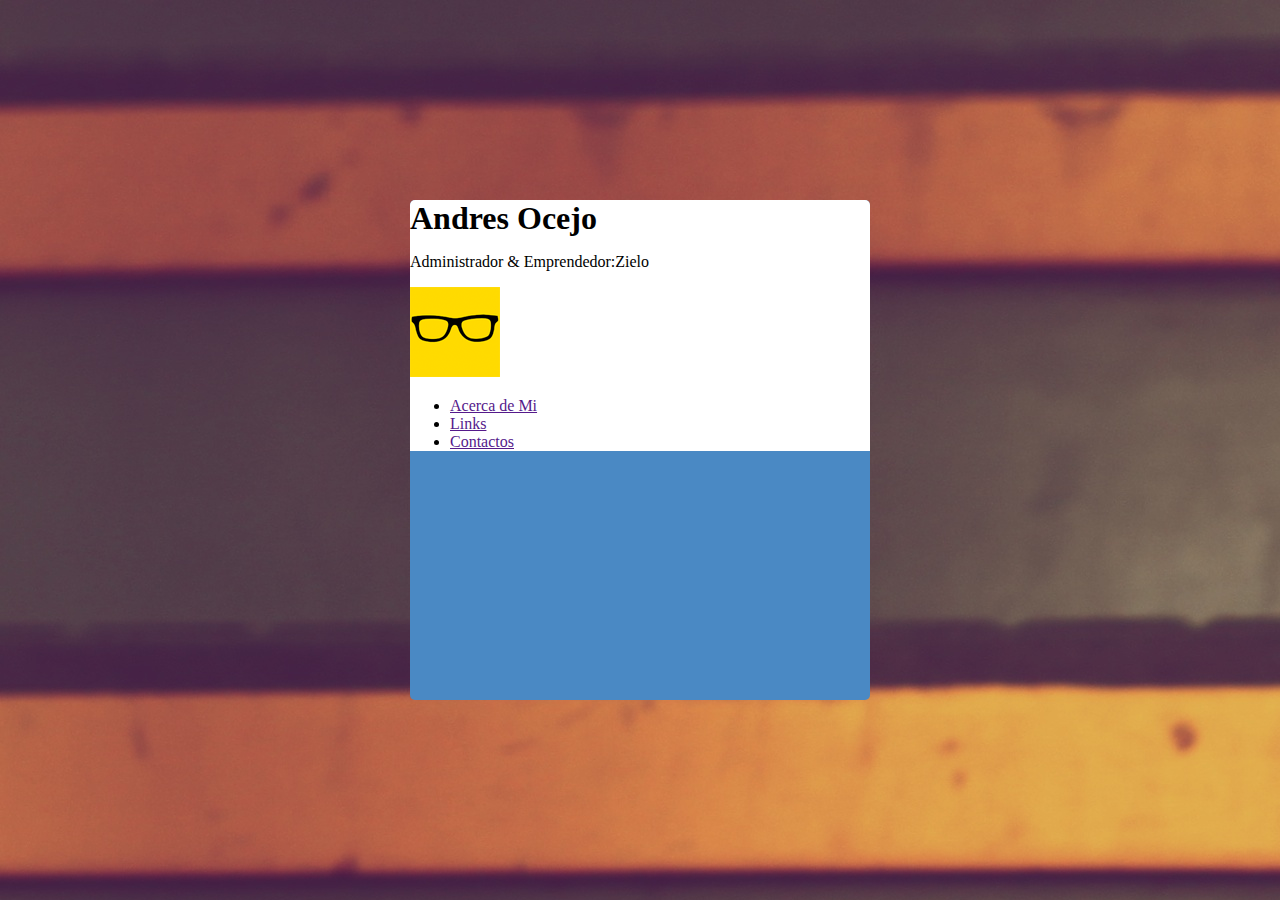
==== index.html @ 6c79e7b0 "Inicio" ====
<!DOCTYPE html>
<html>
    <head>
        <title> Perfil Andres Ocejo </title>
        <meta charset="utf-8">
        <link rel="stylesheet" href="css/style.css">
    </head>
   
     <body>
        <div id="miperfil">        
<!--Titulo -->   
        <header>
            <h1>Andres Ocejo </h1>
            <p> Administrador & Emprendedor:Zielo</p>
<!--Importar Imagen -->   
            <img src="img/avatar.png" alt="Mi foto">
             <ul>
            <li><a href=""> Acerca de  Mi</a></li>
            <li><a href=""> Links</a></li>
            <li><a href=""> Contactos</a></li>
            </ul> 
         </nav>
        </header>
 <!--Botones de: Acerca de Mi, Links y Contactos -->
        <nav>
           
        </div>
    </body>
    
</html>
---- css/style.css ----
body {
    background-image: url("../img/Pies%20de%20fondo.jpg");
  
    
}

#miperfil{
    background-color: #4a89c4;
    width: 460px;
    height: 500px;
    position:absolute;
    left: 50%;
    top: 50%;
    margin-left: -230px;
    margin-top: -250px;
    border-radius: 5px;   
}

#miperfil header{
  background-color: white;   
    border-radius: 5px 5px 0 0;
}

#miperfil header h1{
 margin: 0;
}
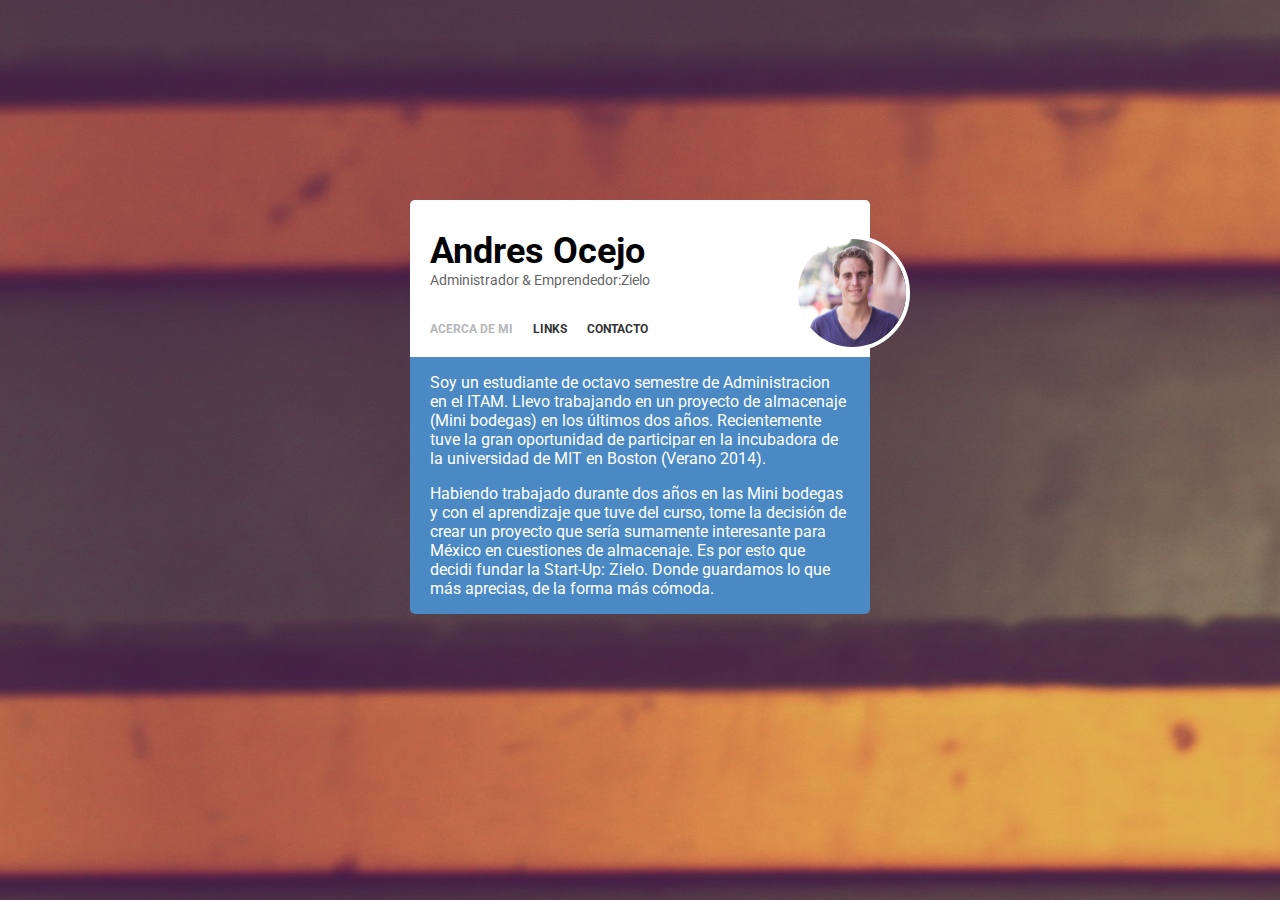
==== commit 118010ba: "Estilo de Links de redes sociales" ====
--- a/index.html
+++ b/index.html
@@ -3,6 +3,7 @@
     <head>
         <title> Perfil Andres Ocejo </title>
         <meta charset="utf-8">
+        <link href='http://fonts.googleapis.com/css?family=Roboto' rel='stylesheet' type='text/css'>
         <link rel="stylesheet" href="css/style.css">
     </head>
    
@@ -10,21 +11,40 @@
         <div id="miperfil">        
 <!--Titulo -->   
         <header>
+           <section class="extracto">
             <h1>Andres Ocejo </h1>
             <p> Administrador & Emprendedor:Zielo</p>
 <!--Importar Imagen -->   
-            <img src="img/avatar.png" alt="Mi foto">
-             <ul>
-            <li><a href=""> Acerca de  Mi</a></li>
-            <li><a href=""> Links</a></li>
-            <li><a href=""> Contactos</a></li>
-            </ul> 
-         </nav>
+            <div class="avatar">
+            <img src="img/yo.jpg" alt="Mi foto">
+            </div>
+            </section>
+            
+ <nav>
+     <ul>
+            <li class="activo"> 
+            <a href="index.html"> Acerca de  Mi</a>
+            </li>
+            <li>
+            <a href="links.html"> Links</a>
+            </li>
+            <li>
+            <a href="contacto.html"> Contacto</a>
+            </li>
+    </ul> 
+ </nav>
         </header>
- <!--Botones de: Acerca de Mi, Links y Contactos -->
-        <nav>
-           
+        <main>
+            <section class="bio">
+            
+            <p>Soy un estudiante de octavo semestre de Administracion en el ITAM. Llevo trabajando en un proyecto de almacenaje (Mini bodegas) en los últimos dos años. Recientemente tuve la gran oportunidad de participar en la incubadora de la universidad de MIT en Boston (Verano 2014). 
+             </p>   
+          
+            <p> 
+            Habiendo trabajado durante dos años en las Mini bodegas y con el aprendizaje que tuve del curso, tome la decisión de crear un proyecto que sería sumamente interesante para México en cuestiones de almacenaje. Es por esto que decidi fundar la Start-Up: Zielo. Donde guardamos lo que más aprecias, de la forma más cómoda.
+            </p>  
+            </section>
+        </main>   
         </div>
-    </body>
-    
+    </body>   
 </html>--- a/css/style.css
+++ b/css/style.css
@@ -1,13 +1,12 @@
 body {
     background-image: url("../img/Pies%20de%20fondo.jpg");
-  
+    font-family: 'Roboto', sans-serif;
     
 }
 
 #miperfil{
     background-color: #4a89c4;
     width: 460px;
-    height: 500px;
     position:absolute;
     left: 50%;
     top: 50%;
@@ -21,7 +20,72 @@
     border-radius: 5px 5px 0 0;
 }
 
-#miperfil header h1{
- margin: 0;
+#miperfil header .extracto {
+ padding: 30px 20px 30px 20px;
+    position: relative;
 }
 
+#miperfil header .extracto .avatar{
+     position: absolute;
+     width:108px;
+     height:108px;
+    top: 35px;
+     right:-40px;
+     border-radius: 250px;
+     border: 4px solid white;
+    overflow: hidden;
+}
+
+#miperfil header .extracto .avatar img{
+    width: 100%;
+    height: auto;
+}
+
+#miperfil header .extracto h1 {
+ margin: 0;
+    font-size: 36px;
+    font-weight: 700;
+}
+
+#miperfil header .extracto p {  
+  margin: 0px;
+    font-size: 14px;
+    font-weight: normal;
+    color: #666666;    
+}
+
+#miperfil header nav ul { 
+    list-style: none;
+    margin: 0px;
+    padding: 0px;   
+    overflow: hidden;
+}
+
+#miperfil header nav ul li { 
+    float: left;
+    margin-left: 20px;
+    margin-bottom: 20px;
+}
+
+#miperfil header nav ul li a { 
+  text-transform: uppercase;
+  text-decoration: none;
+    font-size: 12px;
+    font-weight: bold;
+    color: #333333;
+}
+
+#miperfil header nav ul li.activo a { 
+    color: #b4b6b8;
+}
+
+main .bio{
+    padding-left: 20px;
+    padding-right: 20px;
+}
+
+main .bio p {
+    color: white;
+}
+
+
